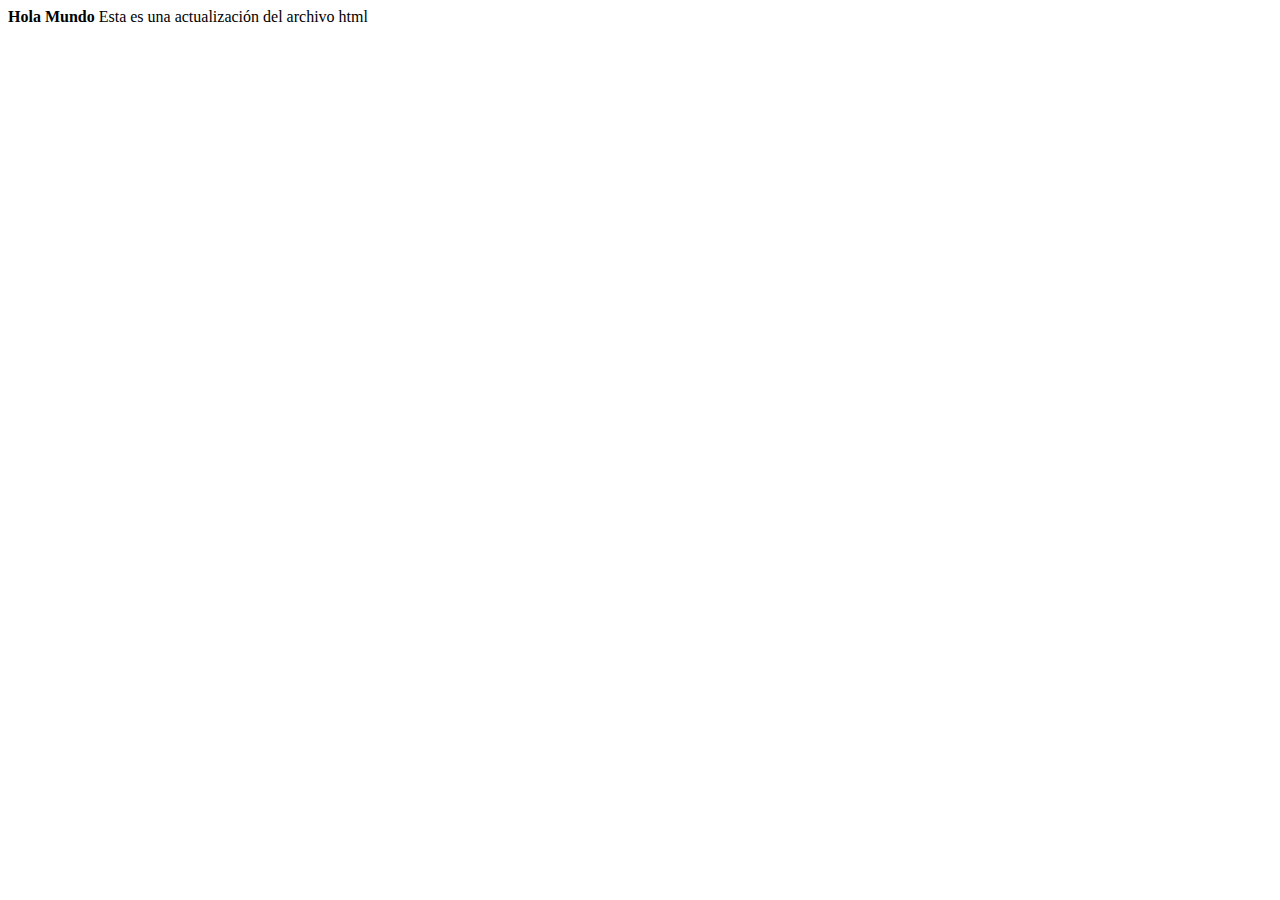
==== index.html @ 6f48b671 "Carga de Archivo" ====
<!DOCTYPE html>
<html lang="en">
<head>
    <meta charset="UTF-8">
    <meta name="viewport" content="width=device-width, initial-scale=1.0">
    <title>Document</title>
</head>
<body>
    <b>Hola Mundo</b>
    Esta es una actualización del archivo html
</body>
</html>
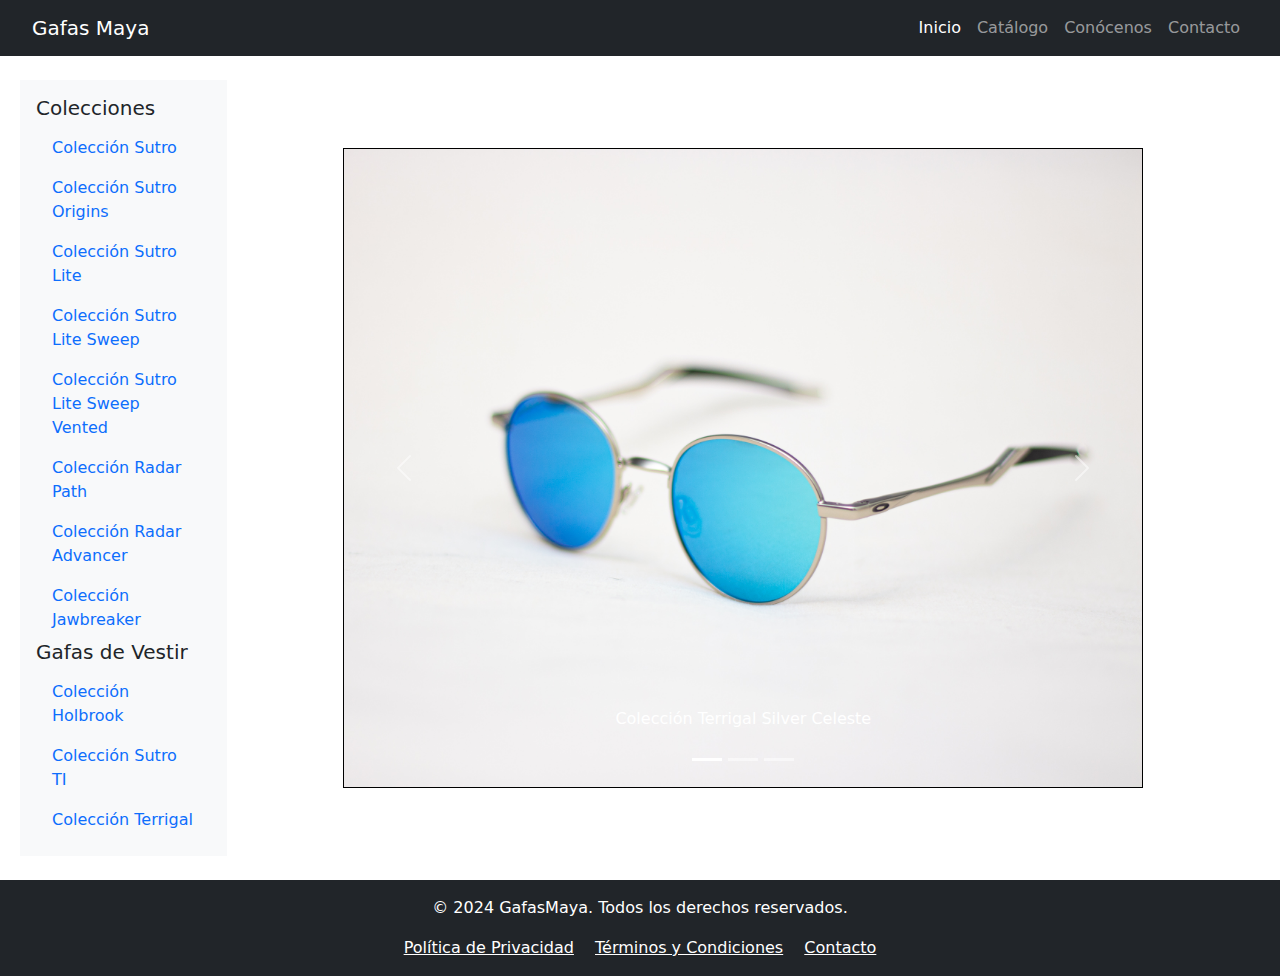
==== commit 63405872: "Actualizacion Pagina" ====
--- a/index.html
+++ b/index.html
@@ -1,12 +1,107 @@
 <!DOCTYPE html>
-<html lang="en">
+<html lang="es">
+
 <head>
     <meta charset="UTF-8">
     <meta name="viewport" content="width=device-width, initial-scale=1.0">
-    <title>Document</title>
+    <title>Gafas Maya</title>
+
+    <!-- Bootstrap CSS -->
+    <link href="https://cdn.jsdelivr.net/npm/bootstrap@5.3.3/dist/css/bootstrap.min.css" rel="stylesheet"
+        integrity="sha384-QWTKZyjpPEjISv5WaRU9OFeRpok6YctnYmDr5pNlyT2bRjXh0JMhjY6hW+ALEwIH" crossorigin="anonymous">
+
+    <!-- Estilos Personalizados -->
+    <link rel="stylesheet" href="/scr/css/style.css">
 </head>
+
 <body>
-    <b>Hola Mundo</b>
-    Esta es una actualización del archivo html
+
+    <div class="wrapper">
+        <!-- Navbar -->
+        <div id="navbar-container"></div>
+
+        <!-- Contenido Principal -->
+        <main class="content">
+            <div class="container-fluid my-4">
+                <div class="row">
+                <!-- Sidebar -->
+                <aside class="col-lg-2 col-md-3 bg-light p-3">
+                    <h5>Colecciones</h5>
+                    <ul class="nav flex-column">
+                        <li class="nav-item"><a class="nav-link" href="/scr/pages/coleccion_sutro/sutro_landing.html">Colección Sutro</a></li>
+                        <li class="nav-item"><a class="nav-link" href="#">Colección Sutro Origins</a></li>
+                        <li class="nav-item"><a class="nav-link" href="#">Colección Sutro Lite</a></li>
+                        <li class="nav-item"><a class="nav-link" href="#">Colección Sutro Lite Sweep</a></li>
+                        <li class="nav-item"><a class="nav-link" href="#">Colección Sutro Lite Sweep Vented</a></li>
+                        <li class="nav-item"><a class="nav-link" href="#">Colección Radar Path</a></li>
+                        <li class="nav-item"><a class="nav-link" href="#">Colección Radar Advancer</a></li>
+                        <li class="nav-item"><a class="nav-link" href="#">Colección Jawbreaker</a></li>
+                    <h5>Gafas de Vestir</h5>
+                        <li class="nav-item"><a class="nav-link" href="#">Colección Holbrook</a></li>
+                        <li class="nav-item"><a class="nav-link" href="#">Colección Sutro TI</a></li>
+                        <li class="nav-item"><a class="nav-link" href="#">Colección Terrigal</a></li>
+                    </ul>
+                </aside>
+
+                    <!-- Carrusel -->
+                    <section class="col-lg-10 col-md-8 d-flex justify-content-center align-items-center">
+                        <div id="carouselExampleCaptions" class="carousel slide carousel-container" data-bs-ride="carousel">
+                            <div class="carousel-indicators">
+                                <button type="button" data-bs-target="#carouselExampleCaptions" data-bs-slide-to="0"
+                                    class="active" aria-current="true" aria-label="Slide 1"></button>
+                                <button type="button" data-bs-target="#carouselExampleCaptions" data-bs-slide-to="1"
+                                    aria-label="Slide 2"></button>
+                                <button type="button" data-bs-target="#carouselExampleCaptions" data-bs-slide-to="2"
+                                    aria-label="Slide 3"></button>
+                            </div>
+                            <div class="carousel-inner">
+                                <div class="carousel-item active">
+                                    <img src="/scr/img/IMG_2826.jpg" class="d-block w-100" alt="Colección Terrigal Silver Celeste">
+                                    <div class="carousel-caption d-none d-md-block">
+                                        <p>Colección Terrigal Silver Celeste</p>
+                                    </div>
+                                </div>
+                                <div class="carousel-item">
+                                    <img src="/scr/img/IMG_2829.jpg" class="d-block w-100" alt="Colección Terrigal Café Café">
+                                    <div class="carousel-caption d-none d-md-block">
+                                        <p>Colección Terrigal Café Café</p>
+                                    </div>
+                                </div>
+                                <div class="carousel-item">
+                                    <img src="/scr/img/IMG_2838.jpg" class="d-block w-100" alt="Colección Terrigal Café Café">
+                                    <div class="carousel-caption d-none d-md-block">
+                                        <p>Colección Terrigal Café Café</p>
+                                    </div>
+                                </div>
+                            </div>
+                            <button class="carousel-control-prev" type="button" data-bs-target="#carouselExampleCaptions"
+                                data-bs-slide="prev">
+                                <span class="carousel-control-prev-icon" aria-hidden="true"></span>
+                                <span class="visually-hidden">Anterior</span>
+                            </button>
+                            <button class="carousel-control-next" type="button" data-bs-target="#carouselExampleCaptions"
+                                data-bs-slide="next">
+                                <span class="carousel-control-next-icon" aria-hidden="true"></span>
+                                <span class="visually-hidden">Siguiente</span>
+                            </button>
+                        </div>
+                    </section>
+                </div>
+            </div>
+        </main>
+
+        <!-- Footer -->
+        <div id="footer-container">
+
+    </div>
+
+    <script src="/scr/js/script.js"></script>
+    <script src="/scr/js/modulos.js"></script>
+
+    <!-- Bootstrap JS -->
+    <script src="https://cdn.jsdelivr.net/npm/bootstrap@5.3.3/dist/js/bootstrap.bundle.min.js"
+        integrity="sha384-YvpcrYf0tY3lHB60NNkmXc5s9fDVZLESaAA55NDzOxhy9GkcIdslK1eN7N6jIeHz" crossorigin="anonymous"></script>
+
 </body>
-</html>+
+</html>
--- a/scr/css/style.css
+++ b/scr/css/style.css
@@ -0,0 +1,112 @@
+/* Navbar más compacta */
+
+html, body {
+    height: 100%;
+    margin: 0;
+    padding: 0;
+}
+
+/* Wrapper para organizar el layout */
+.wrapper {
+    display: flex;
+    flex-direction: column;
+    min-height: 100vh; /* Asegura que ocupe el alto completo de la pantalla */
+}
+
+/* El contenido principal se expande */
+.content {
+    flex: 1; /* Esto permite que el contenido principal crezca */
+    display: flex;
+    flex-direction: column;
+}
+
+/* Sidebar que ocupa todo el alto */
+#sidebar-container {
+    min-height: 100vh;
+}
+
+/* Ajustar el contenedor del footer */
+#footer-container {
+    color: white;
+    text-align: center;
+}
+
+/* Estilos para el carrusel */
+.carousel-container {
+    width: 800px; /* Ancho fijo */
+    height: 640px; /* Alto fijo (5:4) */
+    margin: 0 auto; /* Centrado horizontal */
+    border: 1px solid black; /* Agrega un borde inferior negro */
+}
+
+.carousel-item img {
+    width: 100%;
+    height: 100%;
+    object-fit: cover;
+}
+
+/* Ocultar la sidebar en dispositivos pequeños */
+@media (max-width: 768px) {
+    .sidebar {
+        display: none;
+    }
+    .carousel-container {
+        width: 100%;
+        height: auto;
+    }
+}
+
+/* Ajustes adicionales para contenido */
+.container-fluid {
+    padding-left: 2rem;
+    padding-right: 2rem;
+}
+
+/* Ajuste para centrar el carrusel verticalmente */
+.full-height {
+    min-height: 100vh;
+}
+
+/* Ajustes de las cards */
+
+.card {
+    width: 200px;
+    min-height: 280px;
+    margin: 0 auto;
+    display: flex;
+    flex-direction: column;
+    justify-content: space-between;
+}
+
+.card-img-container {
+    width: 100%;
+    padding-top: 80%; /* Mantener relación 5:4 */
+    position: relative;
+}
+
+.card-img {
+    position: absolute;
+    top: 0;
+    left: 0;
+    width: 100%;
+    height: 100%;
+    object-fit: cover;
+}
+
+.card-body {
+    display: flex;
+    flex-direction: column;
+    justify-content: space-between;
+    padding: 10px;
+    flex-grow: 1;
+}
+
+.card-title {
+    margin: auto;
+    text-align: center;
+}
+
+.btn-agregar {
+    align-self: center;
+    margin-top: auto;
+}
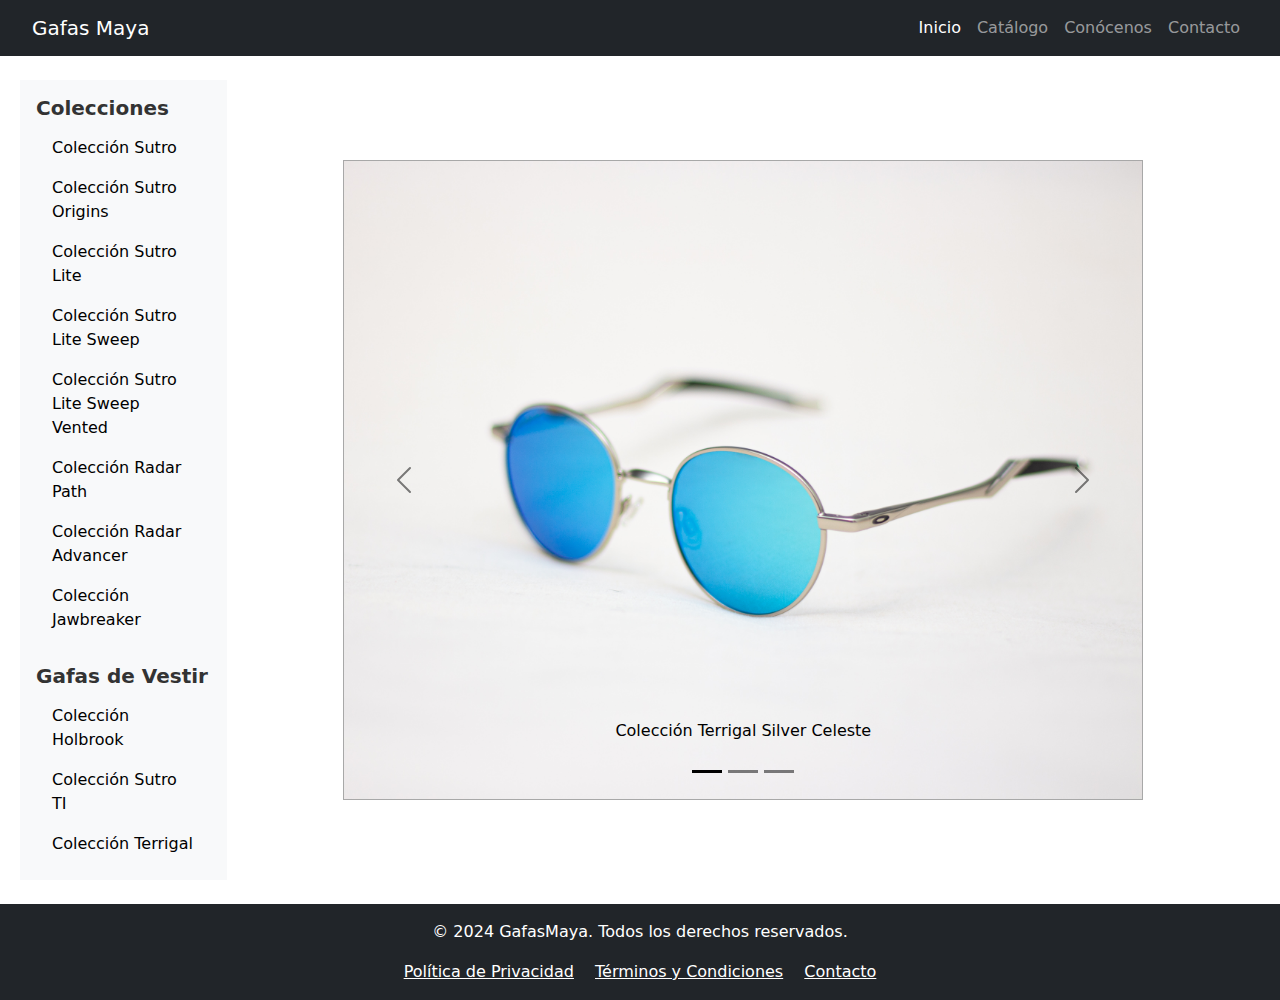
==== commit 10743add: "Modificacion final" ====
--- a/index.html
+++ b/index.html
@@ -11,7 +11,7 @@
         integrity="sha384-QWTKZyjpPEjISv5WaRU9OFeRpok6YctnYmDr5pNlyT2bRjXh0JMhjY6hW+ALEwIH" crossorigin="anonymous">
 
     <!-- Estilos Personalizados -->
-    <link rel="stylesheet" href="/scr/css/style.css">
+    <link rel="stylesheet" href="scr/css/style.css">
 </head>
 
 <body>
@@ -25,10 +25,10 @@
             <div class="container-fluid my-4">
                 <div class="row">
                 <!-- Sidebar -->
-                <aside class="col-lg-2 col-md-3 bg-light p-3">
+                <aside id="sidebar-container" class="col-lg-2 col-md-3 bg-light p-3">
                     <h5>Colecciones</h5>
                     <ul class="nav flex-column">
-                        <li class="nav-item"><a class="nav-link" href="/scr/pages/coleccion_sutro/sutro_landing.html">Colección Sutro</a></li>
+                        <li class="nav-item"><a class="nav-link" href="scr/pages/coleccion_sutro/sutro_landing.html">Colección Sutro</a></li>
                         <li class="nav-item"><a class="nav-link" href="#">Colección Sutro Origins</a></li>
                         <li class="nav-item"><a class="nav-link" href="#">Colección Sutro Lite</a></li>
                         <li class="nav-item"><a class="nav-link" href="#">Colección Sutro Lite Sweep</a></li>
@@ -36,6 +36,7 @@
                         <li class="nav-item"><a class="nav-link" href="#">Colección Radar Path</a></li>
                         <li class="nav-item"><a class="nav-link" href="#">Colección Radar Advancer</a></li>
                         <li class="nav-item"><a class="nav-link" href="#">Colección Jawbreaker</a></li>
+                        <br>
                     <h5>Gafas de Vestir</h5>
                         <li class="nav-item"><a class="nav-link" href="#">Colección Holbrook</a></li>
                         <li class="nav-item"><a class="nav-link" href="#">Colección Sutro TI</a></li>
@@ -45,7 +46,7 @@
 
                     <!-- Carrusel -->
                     <section class="col-lg-10 col-md-8 d-flex justify-content-center align-items-center">
-                        <div id="carouselExampleCaptions" class="carousel slide carousel-container" data-bs-ride="carousel">
+                        <div id="carouselExampleDark" class="carousel carousel-dark slide carousel-container" data-bs-ride="carousel">
                             <div class="carousel-indicators">
                                 <button type="button" data-bs-target="#carouselExampleCaptions" data-bs-slide-to="0"
                                     class="active" aria-current="true" aria-label="Slide 1"></button>
@@ -56,19 +57,19 @@
                             </div>
                             <div class="carousel-inner">
                                 <div class="carousel-item active">
-                                    <img src="/scr/img/IMG_2826.jpg" class="d-block w-100" alt="Colección Terrigal Silver Celeste">
+                                    <img src="scr/img/IMG_2826.jpg" class="d-block w-100" alt="Colección Terrigal Silver Celeste">
                                     <div class="carousel-caption d-none d-md-block">
                                         <p>Colección Terrigal Silver Celeste</p>
                                     </div>
                                 </div>
                                 <div class="carousel-item">
-                                    <img src="/scr/img/IMG_2829.jpg" class="d-block w-100" alt="Colección Terrigal Café Café">
+                                    <img src="scr/img/IMG_2829.jpg" class="d-block w-100" alt="Colección Terrigal Café Café">
                                     <div class="carousel-caption d-none d-md-block">
                                         <p>Colección Terrigal Café Café</p>
                                     </div>
                                 </div>
                                 <div class="carousel-item">
-                                    <img src="/scr/img/IMG_2838.jpg" class="d-block w-100" alt="Colección Terrigal Café Café">
+                                    <img src="scr/img/IMG_2838.jpg" class="d-block w-100" alt="Colección Terrigal Café Café">
                                     <div class="carousel-caption d-none d-md-block">
                                         <p>Colección Terrigal Café Café</p>
                                     </div>
@@ -95,8 +96,8 @@
 
     </div>
 
-    <script src="/scr/js/script.js"></script>
-    <script src="/scr/js/modulos.js"></script>
+    <script src="scr/js/script.js"></script>
+    <script src="scr/js/modulos.js"></script>
 
     <!-- Bootstrap JS -->
     <script src="https://cdn.jsdelivr.net/npm/bootstrap@5.3.3/dist/js/bootstrap.bundle.min.js"
--- a/scr/css/style.css
+++ b/scr/css/style.css
@@ -4,6 +4,10 @@
     height: 100%;
     margin: 0;
     padding: 0;
+}
+
+main {
+    flex: 1;
 }
 
 /* Wrapper para organizar el layout */
@@ -20,30 +24,29 @@
     flex-direction: column;
 }
 
-/* Sidebar que ocupa todo el alto */
-#sidebar-container {
-    min-height: 100vh;
+/* -------------------- MODIFICACIONES DEL SIDEBAR PARA LOS ENLACES -------------------- */
+
+#sidebar-container a {
+    color: #000000; /* Cambia esto por el color deseado */
+    text-decoration: none; /* Elimina el subrayado del enlace */
 }
 
-/* Ajustar el contenedor del footer */
+#sidebar-container a:hover {
+    color: #003cff; /* Cambia el color al pasar el ratón */
+    text-decoration: underline; /* Opcional: subrayar al hacer hover */
+}
+
+#sidebar-container h5 {
+    color: #333; /* Cambia esto por el color deseado para los títulos */
+    font-weight: bold;
+}
+
+/* -------------------- AJUSTE DEL FOOTER -------------------- */
 #footer-container {
     color: white;
     text-align: center;
 }
 
-/* Estilos para el carrusel */
-.carousel-container {
-    width: 800px; /* Ancho fijo */
-    height: 640px; /* Alto fijo (5:4) */
-    margin: 0 auto; /* Centrado horizontal */
-    border: 1px solid black; /* Agrega un borde inferior negro */
-}
-
-.carousel-item img {
-    width: 100%;
-    height: 100%;
-    object-fit: cover;
-}
 
 /* Ocultar la sidebar en dispositivos pequeños */
 @media (max-width: 768px) {
@@ -62,12 +65,29 @@
     padding-right: 2rem;
 }
 
-/* Ajuste para centrar el carrusel verticalmente */
+/* -------------------- AJUSTES DEL CARROUSEL -------------------- */
+
 .full-height {
     min-height: 100vh;
 }
 
-/* Ajustes de las cards */
+.carousel-item img {
+    width: 100%;
+    height: auto;
+    aspect-ratio: 5 / 4;
+    object-fit: cover;
+
+}
+
+.carousel-container {
+    width: 800px; /* Ancho fijo */
+    height: 640px; /* Alto fijo (5:4) */
+    margin: 0 auto; /* Centrado horizontal */
+    border: 1px solid rgba(121, 121, 121, 0.651); /* Agrega un borde inferior negro */
+}
+
+
+/* -------------------- AJUSTE DE LAS CARDS -------------------- */
 
 .card {
     width: 200px;
@@ -109,4 +129,54 @@
 .btn-agregar {
     align-self: center;
     margin-top: auto;
+    background-color: gray;
+    border-width: 1px;
+    border-color: rgb(124, 124, 124);
+    font-size: 10pt;
 }
+
+.btn-agregar:hover {
+    background-color: black;
+    color: white;
+}
+
+
+
+
+/* -------------------- AJUSTE CARROUSEL MINIATURAS DEL CARROUSEL -------------------- */
+
+.thumbnails {
+    display: flex;
+    justify-content: center;
+    gap: 10px;
+}
+
+.thumbnail-img {
+    width: 80px;
+    height: 60px;
+    object-fit: cover;
+    cursor: pointer;
+    border: 2px solid transparent;
+    transition: border 0.3s;
+}
+
+.thumbnail {
+    width: 80px;
+    height: 80px;
+    cursor: pointer;
+    border: 2px solid transparent;
+    border-radius: 5px;
+    object-fit: cover;
+    transition: border 0.3s;
+}
+
+.thumbnail:hover {
+    border-color: #000000;
+}
+
+/* Ajuste para la imagen principal */
+
+.main-image {
+    border-radius: 5px;
+}
+
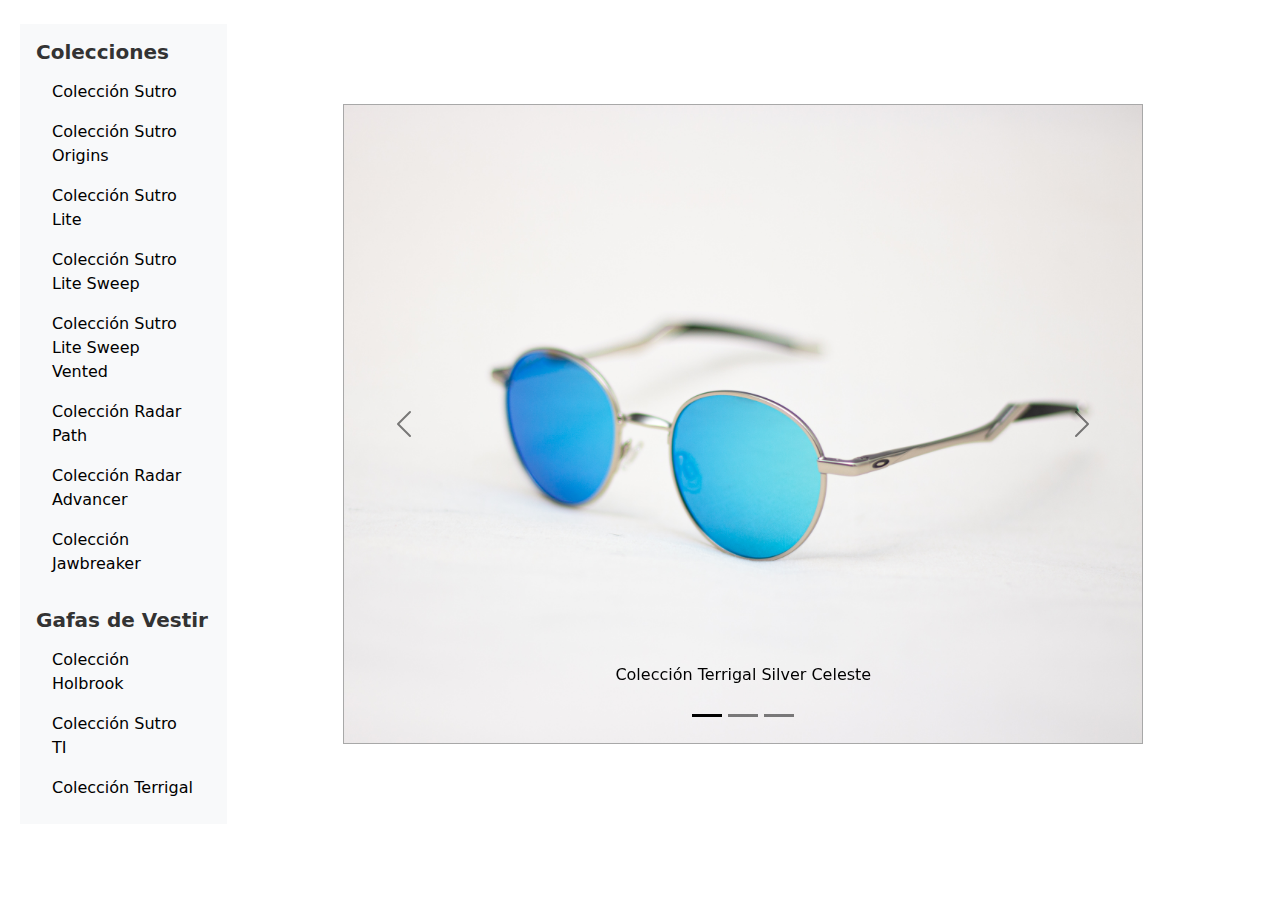
==== commit 3ee76a5d: "Se sacó un js innecesario." ====
--- a/index.html
+++ b/index.html
@@ -96,7 +96,6 @@
 
     </div>
 
-    <script src="scr/js/script.js"></script>
     <script src="scr/js/modulos.js"></script>
 
     <!-- Bootstrap JS -->
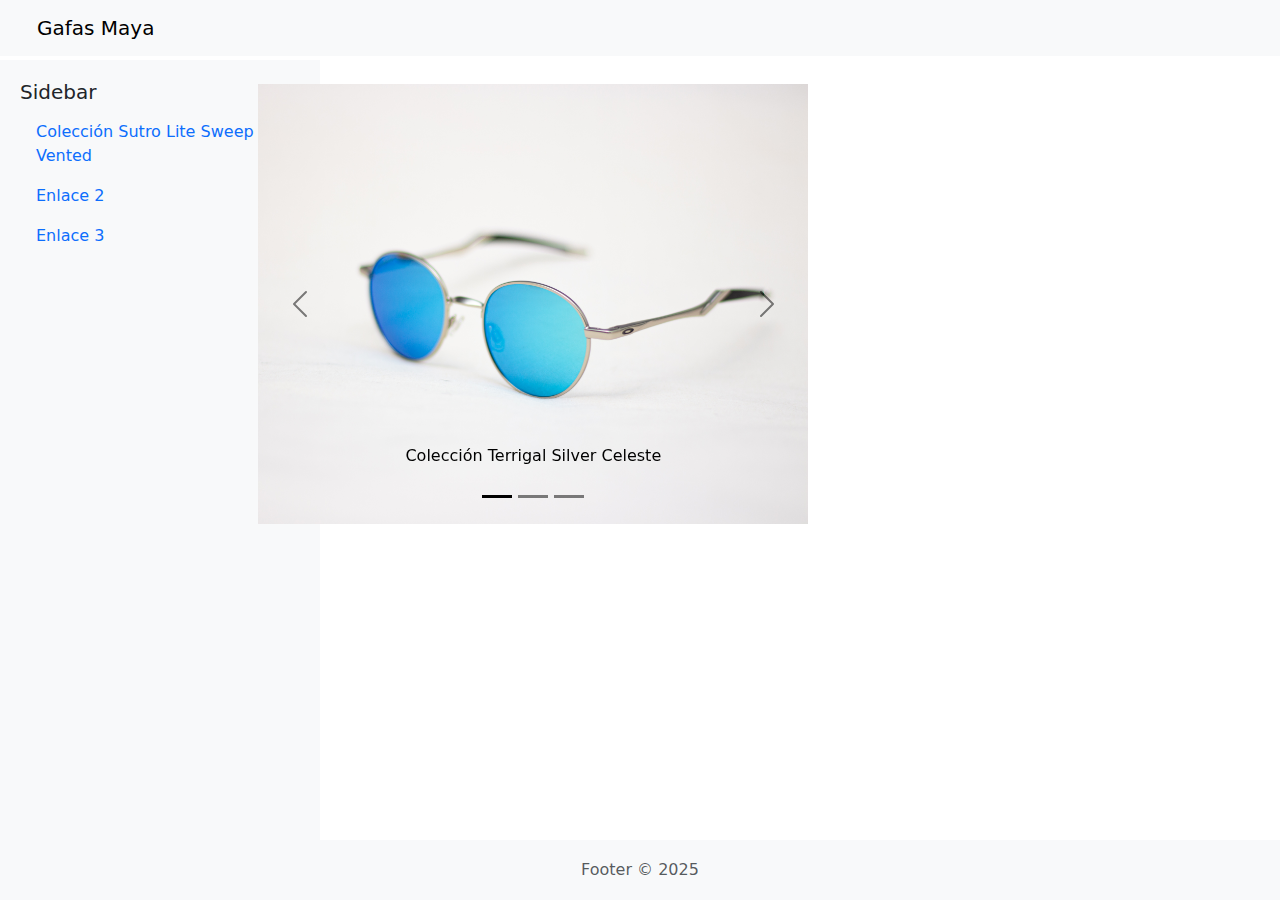
==== commit 923e0a4c: "Se modificó el diseño de las páginas web, landing y descripción. Se agregó script para que almacene " ====
--- a/index.html
+++ b/index.html
@@ -5,44 +5,44 @@
     <meta charset="UTF-8">
     <meta name="viewport" content="width=device-width, initial-scale=1.0">
     <title>Gafas Maya</title>
+    <!-- <base href="/gafasmaya/"> -->
+
 
     <!-- Bootstrap CSS -->
     <link href="https://cdn.jsdelivr.net/npm/bootstrap@5.3.3/dist/css/bootstrap.min.css" rel="stylesheet"
         integrity="sha384-QWTKZyjpPEjISv5WaRU9OFeRpok6YctnYmDr5pNlyT2bRjXh0JMhjY6hW+ALEwIH" crossorigin="anonymous">
 
     <!-- Estilos Personalizados -->
-    <link rel="stylesheet" href="scr/css/style.css">
+    <link rel="stylesheet" href="css/style.css">
 </head>
 
 <body>
 
+    <!-- Navbar fijo en la parte superior -->
+    <nav class="navbar navbar-expand-lg navbar-light bg-light fixed-top">
+        <div class="container-fluid">
+        <a class="navbar-brand" href="index.html" style="padding-left: 25px;">Gafas Maya</a>
+        </div>
+    </nav>
+
+    <!-- Sidebar (columna izquierda) -->
+    <div class="sidebar">
+        <h5>Sidebar</h5>
+        <ul class="nav flex-column">
+        <!-- Se muestra un enlace con un nombre extenso -->
+        <li class="nav-item"><a href="pages/coleccion_sutro/sutro_landing.html" class="nav-link">Colección Sutro Lite Sweep Vented</a></li>
+        <li class="nav-item"><a href="#" class="nav-link">Enlace 2</a></li>
+        <li class="nav-item"><a href="#" class="nav-link">Enlace 3</a></li>
+        </ul>
+    </div>
+
+
     <div class="wrapper">
-        <!-- Navbar -->
-        <div id="navbar-container"></div>
 
         <!-- Contenido Principal -->
         <main class="content">
             <div class="container-fluid my-4">
                 <div class="row">
-                <!-- Sidebar -->
-                <aside id="sidebar-container" class="col-lg-2 col-md-3 bg-light p-3">
-                    <h5>Colecciones</h5>
-                    <ul class="nav flex-column">
-                        <li class="nav-item"><a class="nav-link" href="scr/pages/coleccion_sutro/sutro_landing.html">Colección Sutro</a></li>
-                        <li class="nav-item"><a class="nav-link" href="#">Colección Sutro Origins</a></li>
-                        <li class="nav-item"><a class="nav-link" href="#">Colección Sutro Lite</a></li>
-                        <li class="nav-item"><a class="nav-link" href="#">Colección Sutro Lite Sweep</a></li>
-                        <li class="nav-item"><a class="nav-link" href="#">Colección Sutro Lite Sweep Vented</a></li>
-                        <li class="nav-item"><a class="nav-link" href="#">Colección Radar Path</a></li>
-                        <li class="nav-item"><a class="nav-link" href="#">Colección Radar Advancer</a></li>
-                        <li class="nav-item"><a class="nav-link" href="#">Colección Jawbreaker</a></li>
-                        <br>
-                    <h5>Gafas de Vestir</h5>
-                        <li class="nav-item"><a class="nav-link" href="#">Colección Holbrook</a></li>
-                        <li class="nav-item"><a class="nav-link" href="#">Colección Sutro TI</a></li>
-                        <li class="nav-item"><a class="nav-link" href="#">Colección Terrigal</a></li>
-                    </ul>
-                </aside>
 
                     <!-- Carrusel -->
                     <section class="col-lg-10 col-md-8 d-flex justify-content-center align-items-center">
@@ -57,19 +57,19 @@
                             </div>
                             <div class="carousel-inner">
                                 <div class="carousel-item active">
-                                    <img src="scr/img/IMG_2826.jpg" class="d-block w-100" alt="Colección Terrigal Silver Celeste">
+                                    <img src="img/IMG_2826.jpg" class="d-block w-100" alt="Colección Terrigal Silver Celeste">
                                     <div class="carousel-caption d-none d-md-block">
                                         <p>Colección Terrigal Silver Celeste</p>
                                     </div>
                                 </div>
                                 <div class="carousel-item">
-                                    <img src="scr/img/IMG_2829.jpg" class="d-block w-100" alt="Colección Terrigal Café Café">
+                                    <img src="img/IMG_2829.jpg" class="d-block w-100" alt="Colección Terrigal Café Café">
                                     <div class="carousel-caption d-none d-md-block">
                                         <p>Colección Terrigal Café Café</p>
                                     </div>
                                 </div>
                                 <div class="carousel-item">
-                                    <img src="scr/img/IMG_2838.jpg" class="d-block w-100" alt="Colección Terrigal Café Café">
+                                    <img src="img/IMG_2838.jpg" class="d-block w-100" alt="Colección Terrigal Café Café">
                                     <div class="carousel-caption d-none d-md-block">
                                         <p>Colección Terrigal Café Café</p>
                                     </div>
@@ -91,12 +91,14 @@
             </div>
         </main>
 
-        <!-- Footer -->
-        <div id="footer-container">
+  <!-- Footer fijo en la parte inferior -->
+  <footer class="fixed-bottom bg-light text-center">
+    <div class="container">
+      <span class="text-muted">Footer © 2025</span>
+    </div>
+  </footer>
 
     </div>
-
-    <script src="scr/js/modulos.js"></script>
 
     <!-- Bootstrap JS -->
     <script src="https://cdn.jsdelivr.net/npm/bootstrap@5.3.3/dist/js/bootstrap.bundle.min.js"
--- a/css/style.css
+++ b/css/style.css
@@ -0,0 +1,112 @@
+/* Evita el desplazamiento horizontal */
+html,
+body {
+  overflow-x: hidden;
+}
+
+/* Evitamos que el contenido quede tapado por el navbar y el footer */
+body {
+  padding-top: 60px;
+  /* Altura del navbar */
+  padding-bottom: 60px;
+  /* Altura del footer */
+}
+
+/* Sidebar fijo en la izquierda */
+.sidebar {
+  position: fixed;
+  top: 60px;
+  bottom: 60px;
+  left: 0;
+  width: 320px;
+  background-color: #f8f9fa;
+  padding: 20px;
+  overflow-y: auto;
+}
+
+/* Resumen del carrito fijo en la derecha */
+.cart-summary {
+  position: fixed;
+  top: 60px;
+  bottom: 60px;
+  right: 0;
+  width: 320px;
+  background-color: #f8f9fa;
+  padding: 20px;
+  overflow-y: auto;
+}
+
+/* Contenedor principal ajustado */
+.main-content {
+  margin-left: 320px;
+  /* Espacio para el sidebar */
+  margin-right: 320px;
+  /* Espacio para el carrito */
+  padding: 20px;
+}
+
+/* Centrar el carrusel */
+.carousel {
+  width: 100%;
+  max-width: 550px;
+  margin: auto;
+}
+
+/* Miniaturas */
+.thumbnails {
+  display: flex;
+  justify-content: center;
+  gap: 10px;
+  margin-top: 10px;
+}
+
+.thumbnail {
+  width: 80px;
+  cursor: pointer;
+  border: 1px solid #ddd;
+  border-radius: 5px;
+  transition: transform 0.2s;
+}
+
+.thumbnail:hover {
+  transform: scale(1.1);
+}
+
+/* Footer */
+footer {
+  line-height: 60px;
+  background-color: #f8f9fa;
+}
+
+.descripcionTitulo {
+  font-size: 22pt;
+}
+
+.descripcion {
+  margin-top: 10px;
+  font-size: 16pt;
+}
+
+.descripcionProducto {
+  font-size: 13pt;
+}
+
+.card{
+    display: flex;
+    align-items: center;
+    text-align: center;
+    width: 90%;
+    flex-direction: column;
+}
+
+.quantity-control {
+display: flex;
+justify-content: center;
+align-items: center;
+}
+
+.quantity-input {
+width: 50px;
+text-align: center;
+margin: 10px;
+}
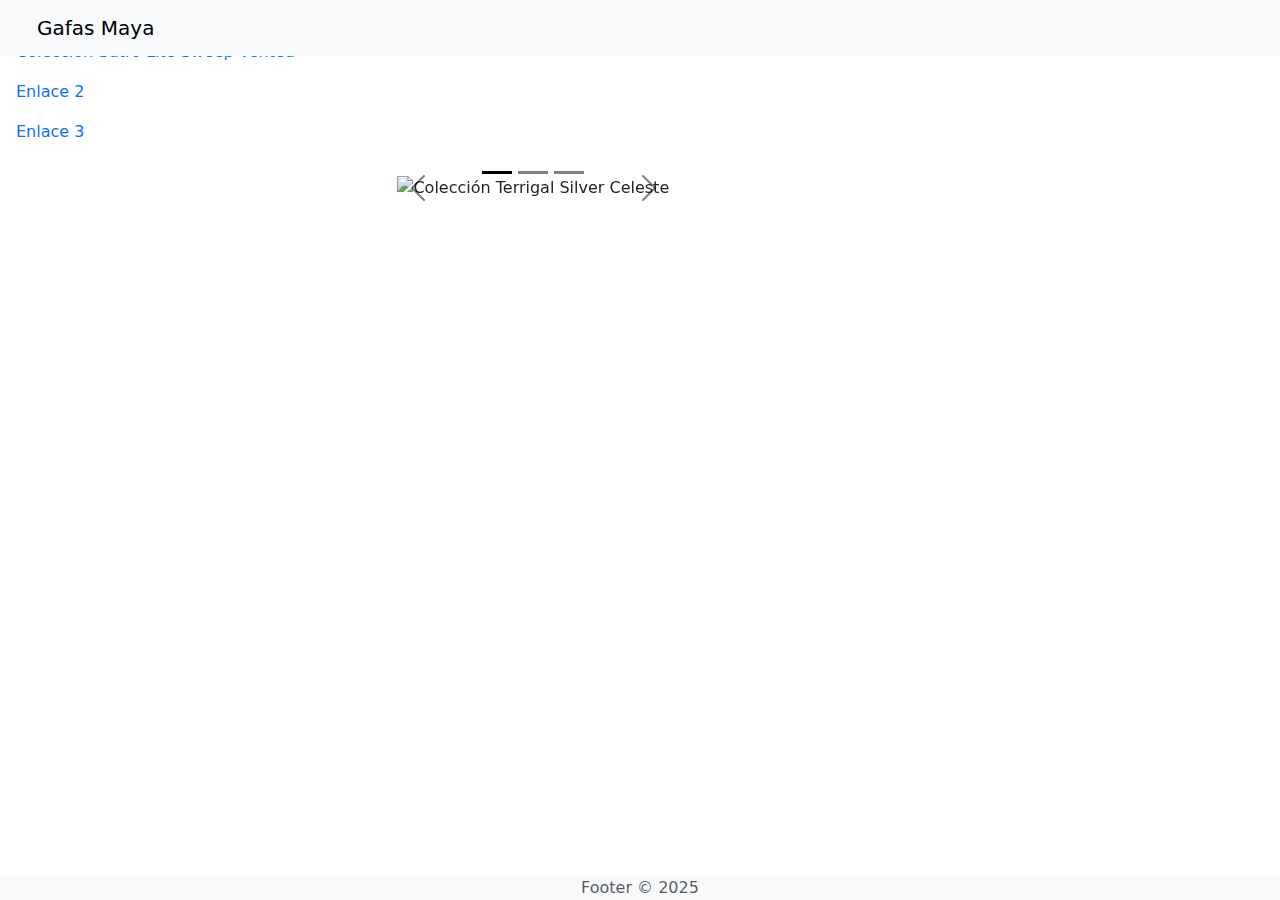
==== commit 63505228: "GithubPages" ====
--- a/index.html
+++ b/index.html
@@ -5,7 +5,7 @@
     <meta charset="UTF-8">
     <meta name="viewport" content="width=device-width, initial-scale=1.0">
     <title>Gafas Maya</title>
-    <!-- <base href="/gafasmaya/"> -->
+    <base href="/gafasmaya/">
 
 
     <!-- Bootstrap CSS -->
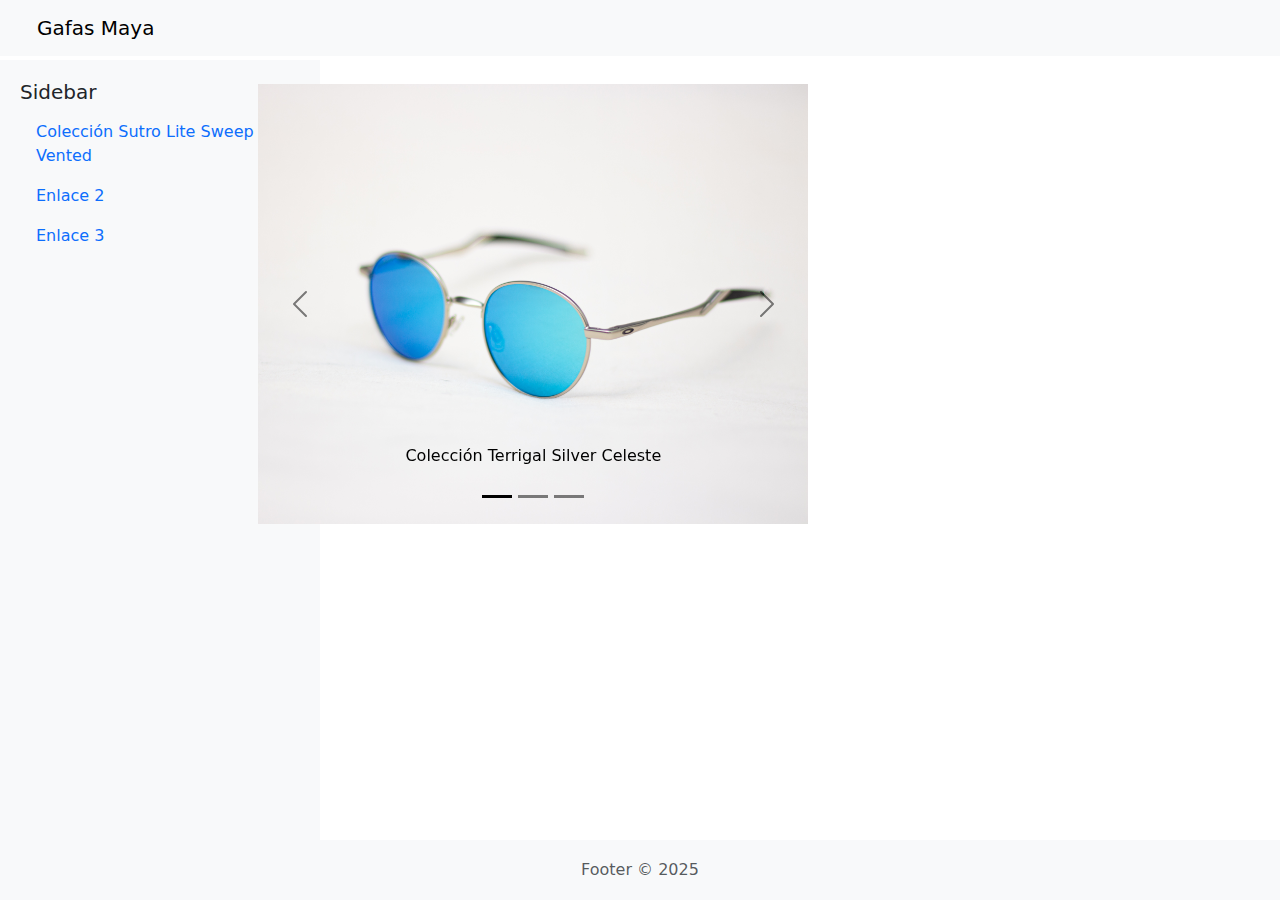
==== commit e23cc13d: "Stock disponible" ====
--- a/index.html
+++ b/index.html
@@ -5,7 +5,7 @@
     <meta charset="UTF-8">
     <meta name="viewport" content="width=device-width, initial-scale=1.0">
     <title>Gafas Maya</title>
-    <base href="/gafasmaya/">
+    <!-- <base href="/gafasmaya/"> -->
 
 
     <!-- Bootstrap CSS -->
